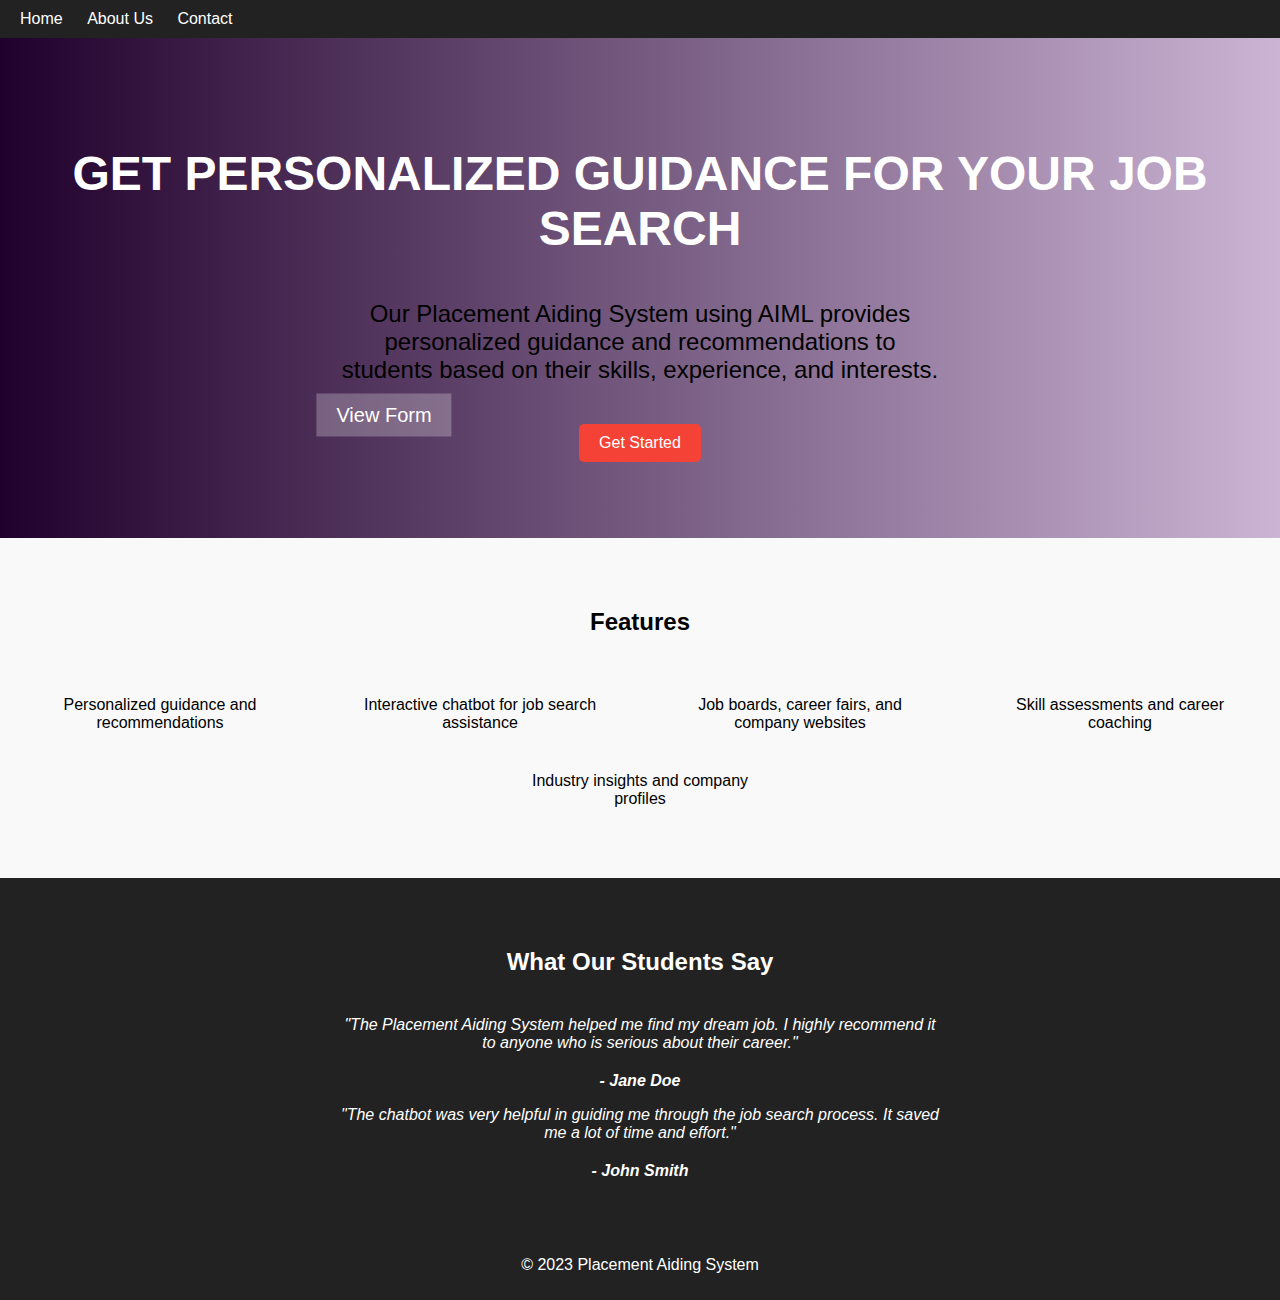
==== Web/HomePage/index.html @ 40dd5b13 "Merge branch 'main' of https://github.com/Devanshkrsharma/PlacementAidingSystem" ====
<!DOCTYPE html>
<html>
  <head>
    <title>Placement Aiding System</title>
    <link rel="stylesheet" href="style.css">
  </head>
  <body>
    <input type="checkbox" id="show">
    <label for="show" class="show-btn">View Form</label>

    <div class="container">
        <label for="show" class="close-btn" title="close">×</label>
        <h1>Welcome</h1>
        <form action="#">
            <label>Email or Phone</label>
            <input type="text">
            <label>Password</label>
            <form type="password">
            <a href="#">Forgot Password?</a>
            <button>Submit</button>
            <div class="link">Not a member? <a href="#">Sigup here</a></div>
            
        <closeform></closeform>
      </form>
    </div>
    <header>
      <nav>
        <ul>
          <li><a href="#">Home</a></li>
          <li><a href="#">About Us</a></li>
          <li><a href="#">Contact</a></li>
        </ul>
      </nav>
    </header>
    <main>
      
      <section id="hero">
        <h1>Get Personalized Guidance for Your Job Search</h1>
        <p>Our Placement Aiding System using AIML provides personalized guidance and recommendations to students based on their skills, experience, and interests.</p>
        <a href="#" class="btn">Get Started</a>
      </section>
      <section id="features">
        <h2>Features</h2>
        <ul>
          <li>Personalized guidance and recommendations</li>
          <li>Interactive chatbot for job search assistance</li>
          <li>Job boards, career fairs, and company websites</li>
          <li>Skill assessments and career coaching</li>
          <li>Industry insights and company profiles</li>
        </ul>
      </section>
      <section id="testimonials">
        <h2>What Our Students Say</h2>
        <div class="testimonial">
          <p>"The Placement Aiding System helped me find my dream job. I highly recommend it to anyone who is serious about their career."</p>
          <cite>- Jane Doe</cite>
        </div>
        <div class="testimonial">
          <p>"The chatbot was very helpful in guiding me through the job search process. It saved me a lot of time and effort."</p>
          <cite>- John Smith</cite>
        </div>
      </section>
    </main>
    <footer>
      <p>&copy; 2023 Placement Aiding System</p>
    </footer>
  </body>
</html>
---- Web/HomePage/style.css ----
body {
    font-family: Arial, sans-serif;
    margin: 0;
padding: 0;
}

header {
background-color: #222222;
color: #fff;
padding: 10px;
}

nav ul {
list-style: none;
margin: 0;
padding: 0;
}

nav li {
display: inline-block;
margin: 0 10px;
}

nav a {
color: #fff;
text-decoration: none;
}

@import url('https://fonts.googleapis.com/css?family=Poppins:400,500,600,700&display=swap');

body{
  font-family: 'Poppins', sans-serif;
  background: linear-gradient(to right, #20002c,
 #cbb4d4);
}
.show-btn{
    padding: 10px 20px;
    font-size: 20px;
    font-weight: 500;
    color: white;
    cursor: pointer;
    background: rgba(255, 255, 255, 0.25);
}

.show-btn{
    position: absolute;
    top: 45%;
    left: 30%;
    transform: translate(-50%, -50%);
}

input[type="checkbox"]{
    display: none;
}

#show:checked ~ .container{
    display: block;
}

.container{
    display: none;
    width: 350px;
    padding: 20px;
    border-radius: 4px;
    background: rgba(255, 255, 255, 0.25);
    border: 1px solid rgba(255, 255, 255, 0.18);

}
.container{
    position: absolute;
    top: 50%;
    left: 60%;
    transform: translate(-50%, -50%)
}
.container .close-btn{
    position: absolute;
    right: 20px;
    top: 15px;
    font-size: 25px;
    cursor: pointer;
}

.close-btn:hover{
    color: red;
}

h1{
    text-align: center;
    color: white;
    text-transform: uppercase;
}

form{
    margin: 20px;
}
label{
    display: block;
    color: white;
    font-size: 18px;
    margin-top: 10px;
}

input{
    display: block;
    width: 90%;
    background: transparent;
    border: none;
    outline: none;
    border-bottom: 1px solid white;
    padding: 10px;
    color: white;
}

button{
    display: block;
    width: 95%;
    padding: 8px;
    border: none;
    outline: none;
    background: linear-gradient(to right, #cbb4d4, 
    #20002c);
    color: white;
    font-size: 18px;
    cursor: pointer;
    margin-top: 20px;

}

a{
    text-decoration: none;
    color: #20002c;

}

.link{
    margin-top: 30px;
    text-align: center;
    color:white;
}

a:hover{
    text-decoration: underline;
}




#hero {
    background-size: cover;
    background-position: center;
    height: 500px;
    display: flex;
    flex-direction: column;
    justify-content: center;
    align-items: center;
    text-align: center;
    color: #fff;
    animation: slideshow 5s infinite;
  }
  
  #hero h1 {
    font-size: 3rem;
    margin-bottom: 20px;
  }
  
  #hero p {
    font-size: 1.5rem;
    max-width: 600px;
    margin-bottom: 40px;
  }
  
  .btn {
    background-color: #f44336;
    color: #fff;
    padding: 10px 20px;
    border: none;
    border-radius: 5px;
    text-decoration: none;
  }
  
  .btn:hover {
    background-color: #e53935;
    cursor: pointer;
  }
  
  @keyframes slideshow {
    0% {
      background-image: url('https://p4.wallpaperbetter.com/wallpaper/745/67/618/jujutsu-kaisen-anime-boys-anime-hd-wallpaper-preview.jpg');
    }
    25% {
      background-image: url('hero-image-2.jpg');
    }
    50% {
      background-image: url('hero-image-3.jpg');
    }
    75% {
      background-image: url('hero-image-4.jpg');
    }
    100% {
      background-image: url('hero-image-5.jpg');
    }
  }
  

#hero {
background-image: url('Images\505642.png');
background-size: cover;
background-position: center;
height: 500px;
display: flex;
flex-direction: column;
justify-content: center;
align-items: center;
text-align: center;
color: #000000;
}

#hero h1 {
font-size: 3rem;
margin-bottom: 20px;
}

#hero p {
font-size: 1.5rem;
max-width: 600px;
margin-bottom: 40px;
}

.btn {
background-color: #f44336;
color: #fff;
padding: 10px 20px;
border: none;
border-radius: 5px;
text-decoration: none;
}

.btn:hover {
background-color: #e53935;
cursor: pointer;
}

#features {
background-color: #f9f9f9;
padding: 50px 0;
}

#features h2 {
text-align: center;
margin-bottom: 40px;
}

#features ul {
list-style: none;
margin: 0;
padding: 0;
display: flex;
flex-wrap: wrap;
justify-content: space-around;
}

#features li {
margin: 20px;
max-width: 250px;
text-align: center;
}

#testimonials {
background-color: #222;
color: #fff;
padding: 50px 0;
}

#testimonials h2 {
text-align: center;
margin-bottom: 40px;
}

.testimonial {
max-width: 600px;
margin: 0 auto;
text-align: center;
}

.testimonial p {
font-style: italic;
margin-bottom: 20px;
}

.testimonial cite {
font-weight: bold;
}

footer {
background-color: #222;
color: #fff;
padding: 10px;
text-align: center;
}
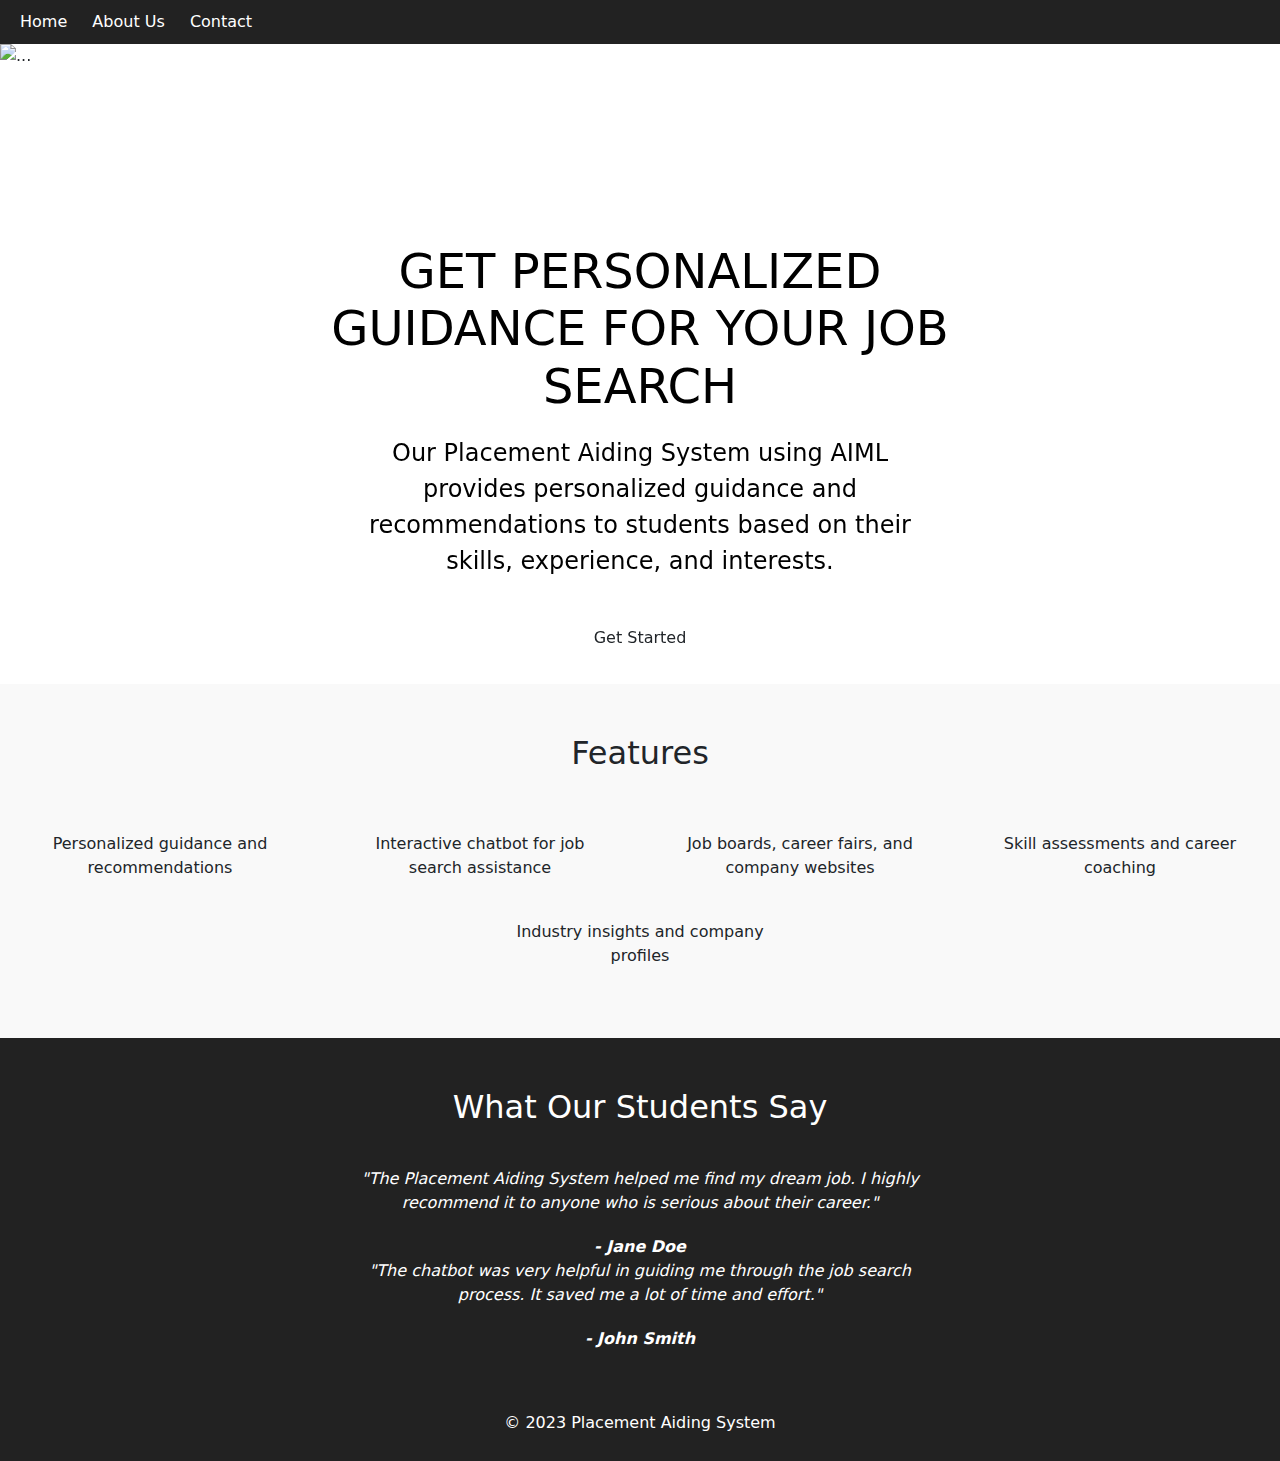
==== commit 1605d04c: "changes" ====
--- a/Web/HomePage/index.html
+++ b/Web/HomePage/index.html
@@ -4,12 +4,19 @@
     <title>Placement Aiding System</title>
     <link rel="stylesheet" href="style.css">
   </head>
+   <!-- Bootstrap CSS -->
+   <link rel="stylesheet" href="https://cdnjs.cloudflare.com/ajax/libs/twitter-bootstrap/5.0.2/css/bootstrap.min.css">
+   <!-- Bootstrap JS -->
+   <script src="https://cdnjs.cloudflare.com/ajax/libs/twitter-bootstrap/5.0.2/js/bootstrap.min.js"></script>
   <body>
+
+    
+
     <input type="checkbox" id="show">
     <label for="show" class="show-btn">View Form</label>
 
     <div class="container">
-        <label for="show" class="close-btn" title="close">×</label>
+        <label for="show" class="close-btn" title="close"></label>
         <h1>Welcome</h1>
         <form action="#">
             <label>Email or Phone</label>
@@ -33,7 +40,27 @@
       </nav>
     </header>
     <main>
-      
+      <div id="carouselExampleControls" class="carousel slide" data-bs-ride="carousel">
+        <div class="carousel-inner">
+          <div class="carousel-item active">
+            <img src="https://hips.hearstapps.com/hmg-prod/images/close-up-of-tulips-blooming-in-field-royalty-free-image-1584131603.jpg" class="d-block w-100" alt="...">
+          </div>
+          <div class="carousel-item">
+            <img src="https://hips.hearstapps.com/hmg-prod/images/vibrant-pink-and-white-summer-flowering-cosmos-royalty-free-image-1653499726.jpg" class="d-block w-100" alt="...">
+          </div>
+          <div class="carousel-item">
+            <img src="https://hips.hearstapps.com/hmg-prod/images/aster-types-of-flowers-1579719549.jpg" class="d-block w-100" alt="...">
+          </div>
+        </div>
+        <button class="carousel-control-prev" type="button" data-bs-target="#carouselExampleControls" data-bs-slide="prev">
+          <span class="carousel-control-prev-icon" aria-hidden="true"></span>
+          <span class="visually-hidden">Previous</span>
+        </button>
+        <button class="carousel-control-next" type="button" data-bs-target="#carouselExampleControls" data-bs-slide="next">
+          <span class="carousel-control-next-icon" aria-hidden="true"></span>
+          <span class="visually-hidden">Next</span>
+        </button>
+      </div>
       <section id="hero">
         <h1>Get Personalized Guidance for Your Job Search</h1>
         <p>Our Placement Aiding System using AIML provides personalized guidance and recommendations to students based on their skills, experience, and interests.</p>
--- a/Web/HomePage/style.css
+++ b/Web/HomePage/style.css
@@ -10,6 +10,11 @@
 padding: 10px;
 }
 
+.carousel-item {
+  height: 40rem;
+}
+
+
 nav ul {
 list-style: none;
 margin: 0;
@@ -30,8 +35,7 @@
 
 body{
   font-family: 'Poppins', sans-serif;
-  background: linear-gradient(to right, #20002c,
- #cbb4d4);
+ 
 }
 .show-btn{
     padding: 10px 20px;
@@ -156,6 +160,12 @@
     text-align: center;
     color: #fff;
     animation: slideshow 5s infinite;
+    position: absolute;
+    top:50%;
+    left:50%;
+    transform: translate(-50%,-50%);
+    
+
   }
   
   #hero h1 {
